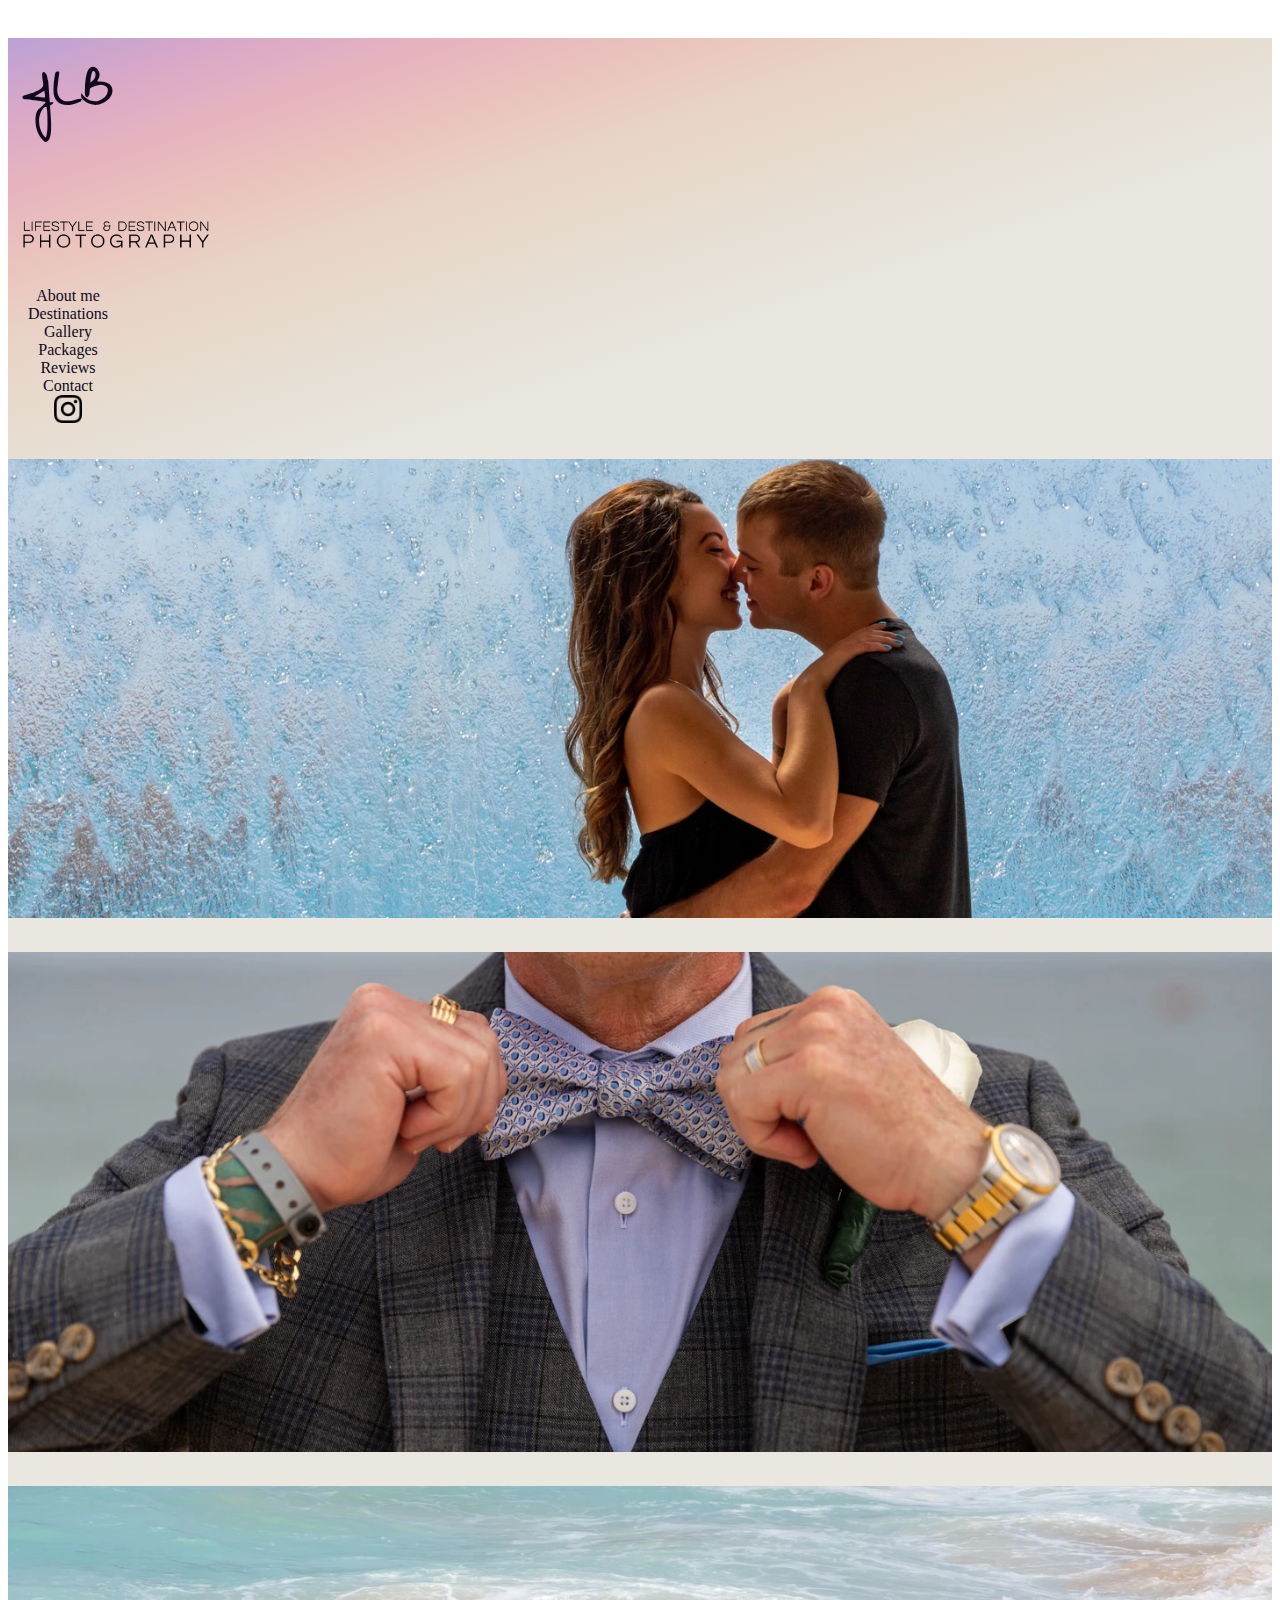
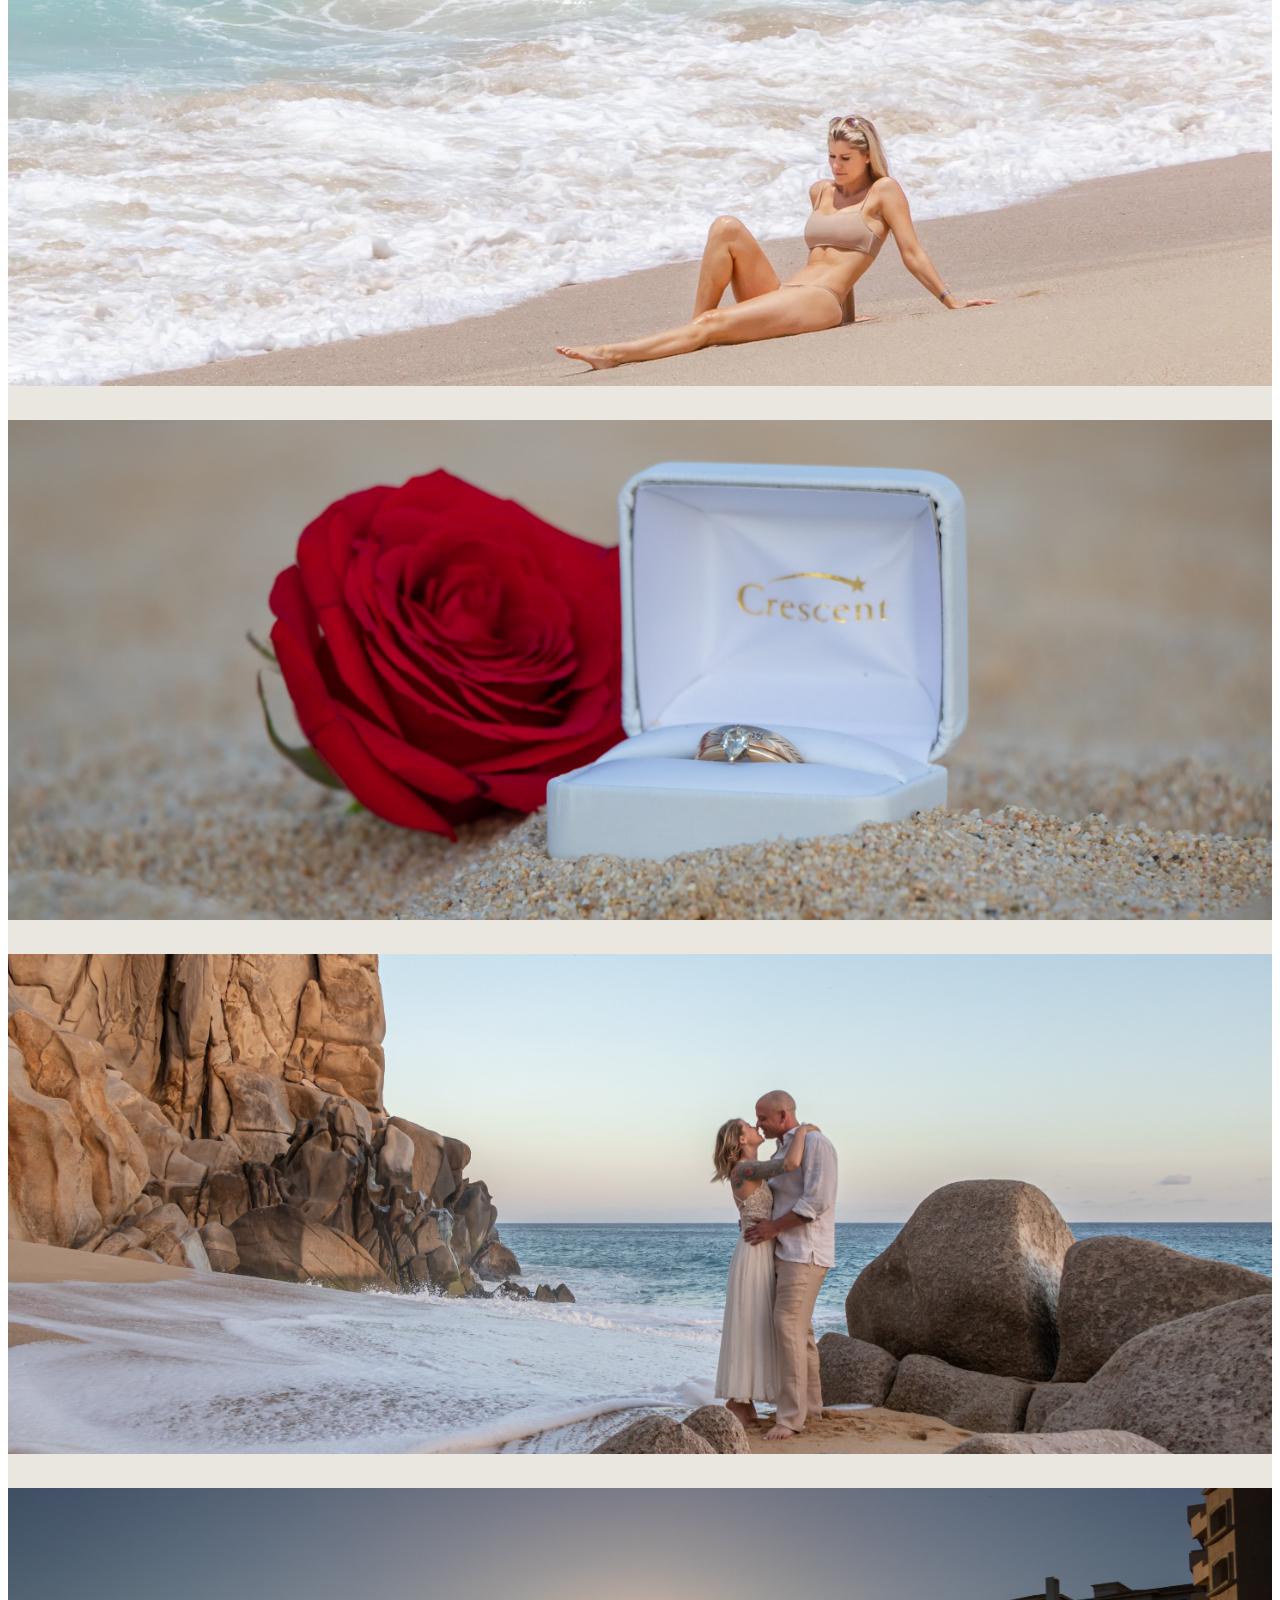
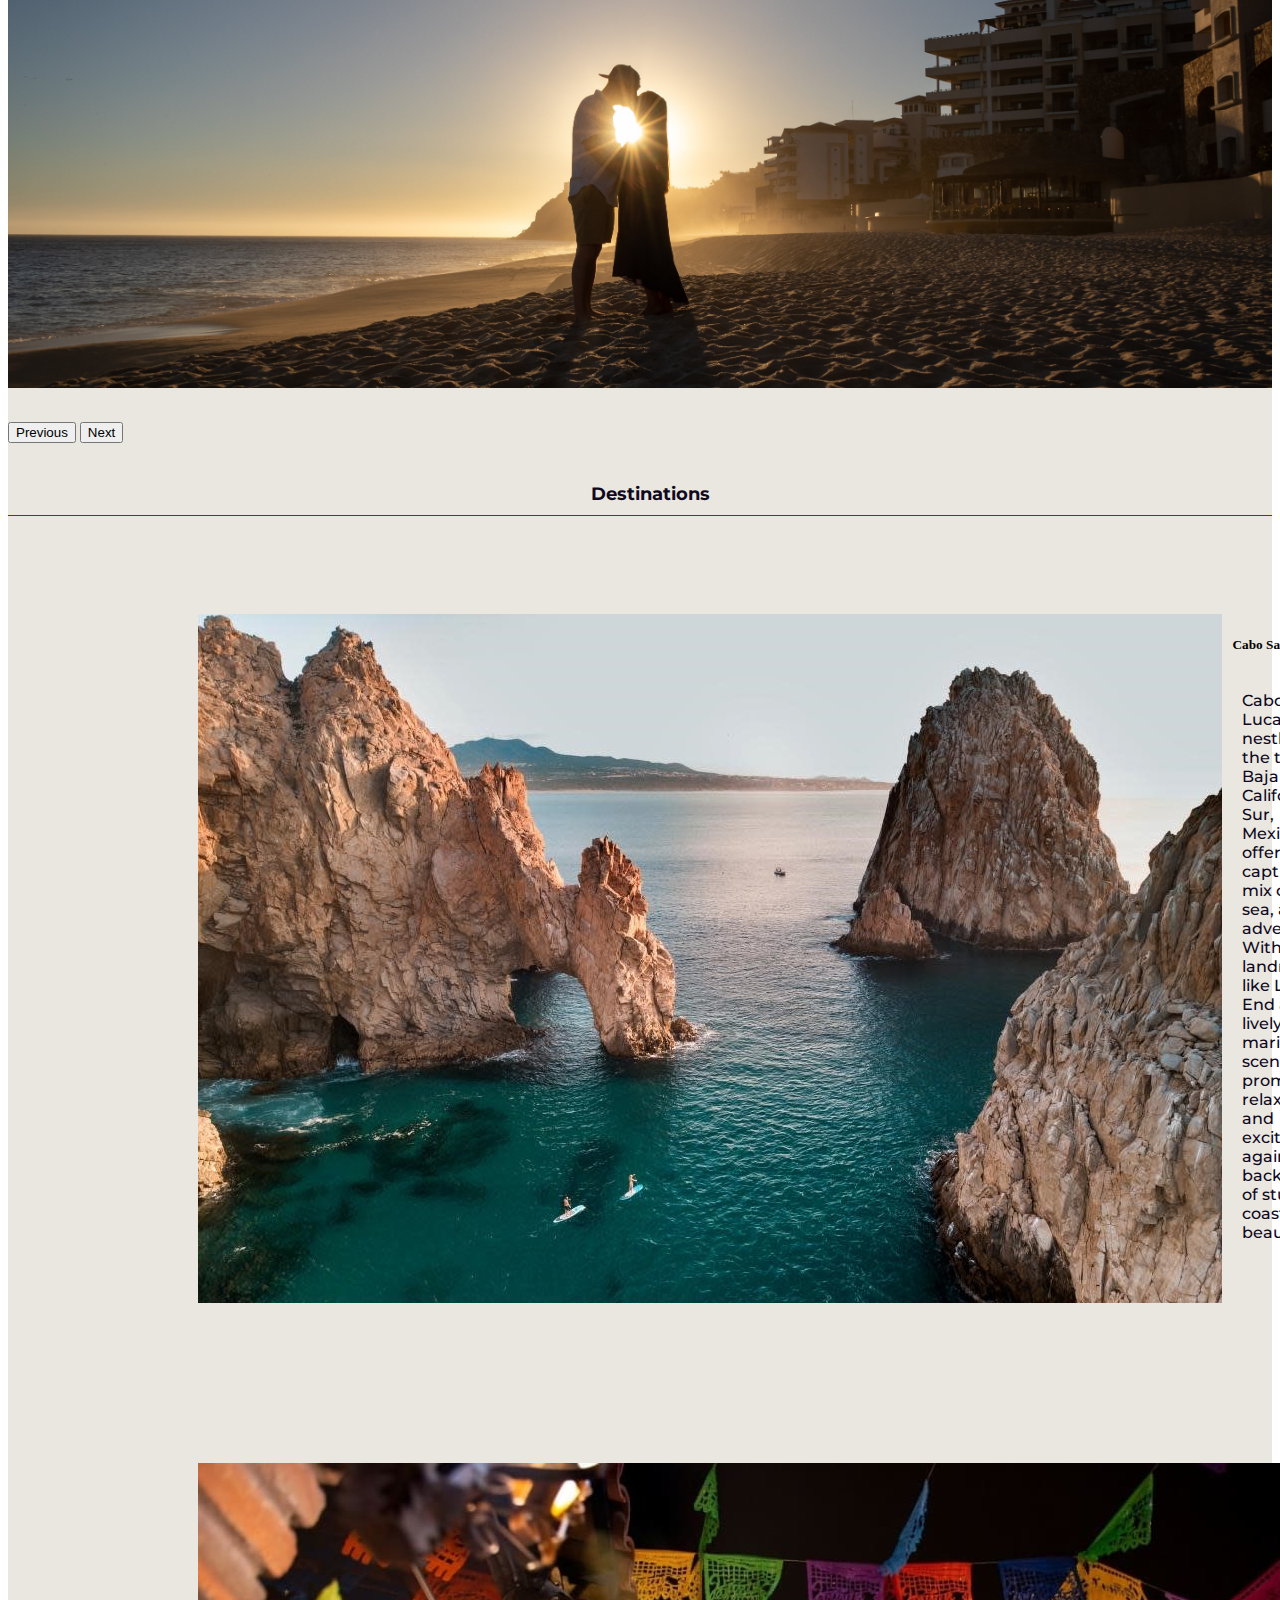
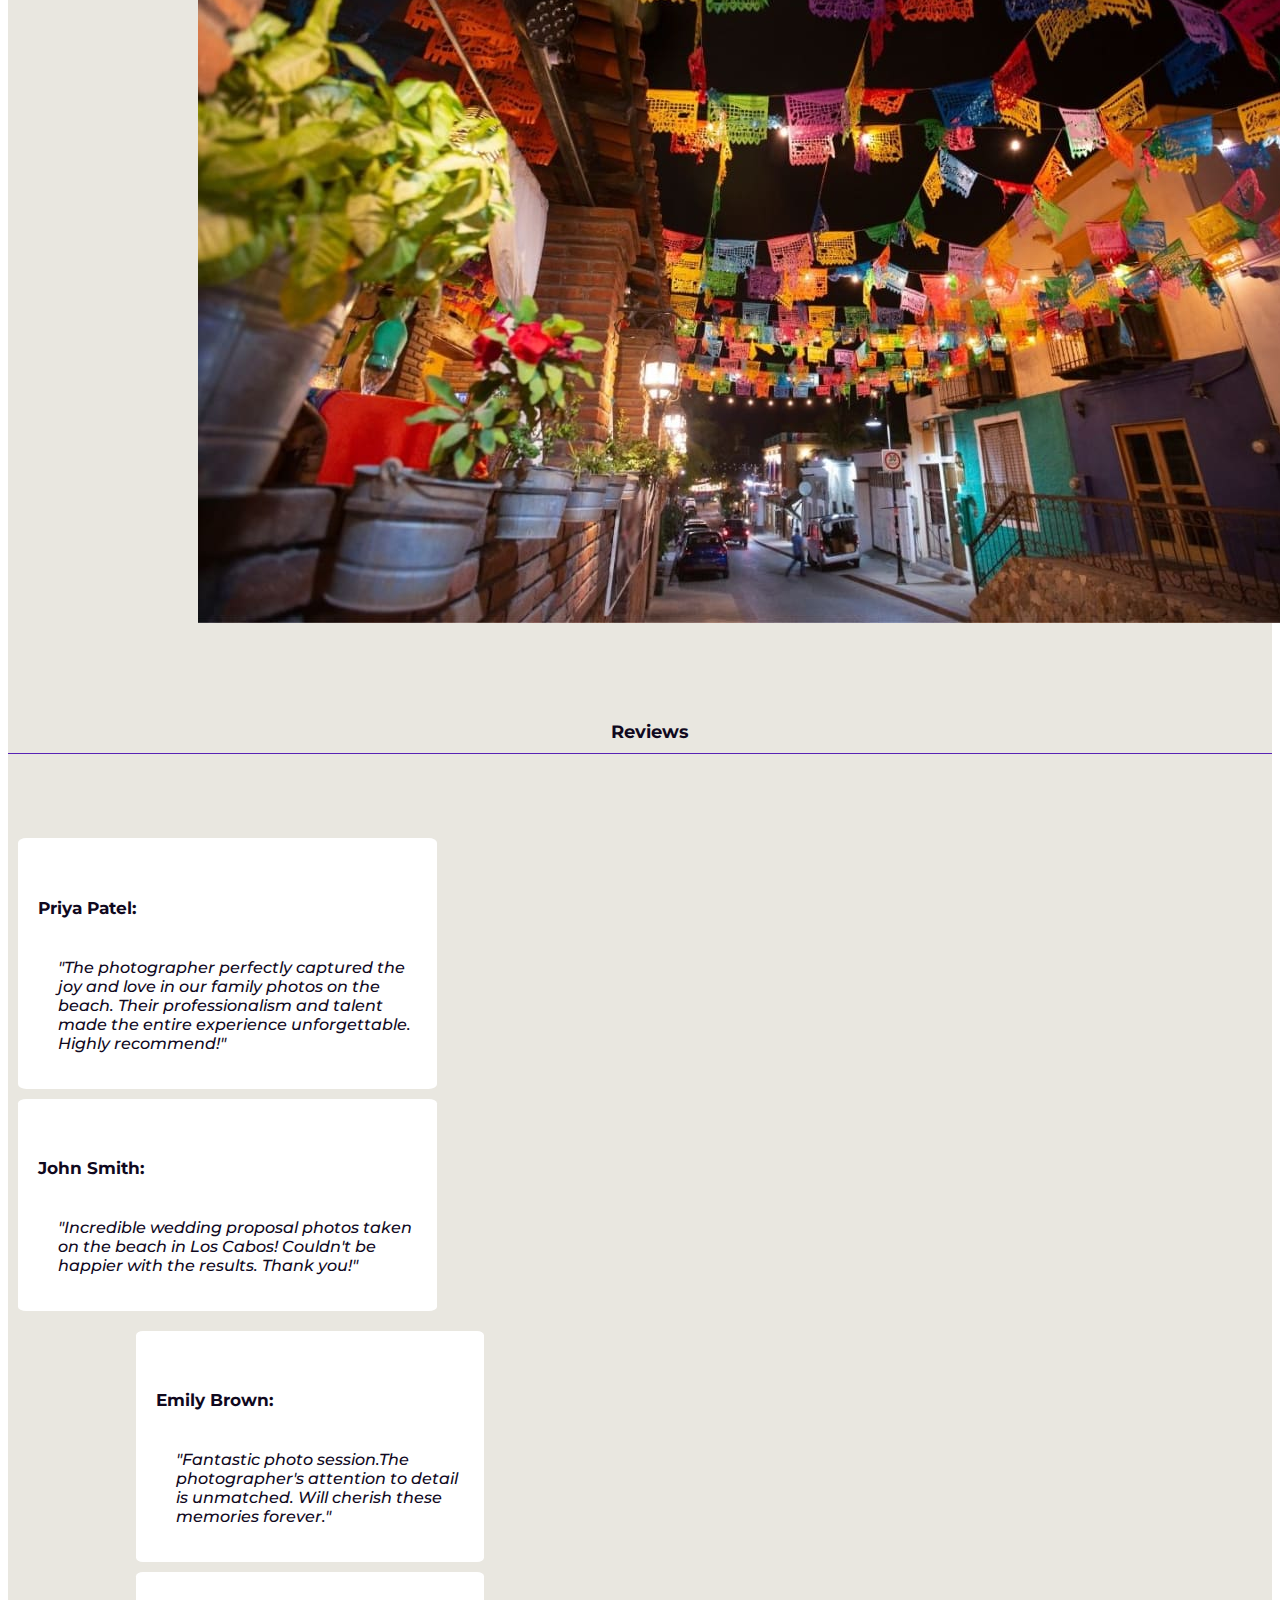
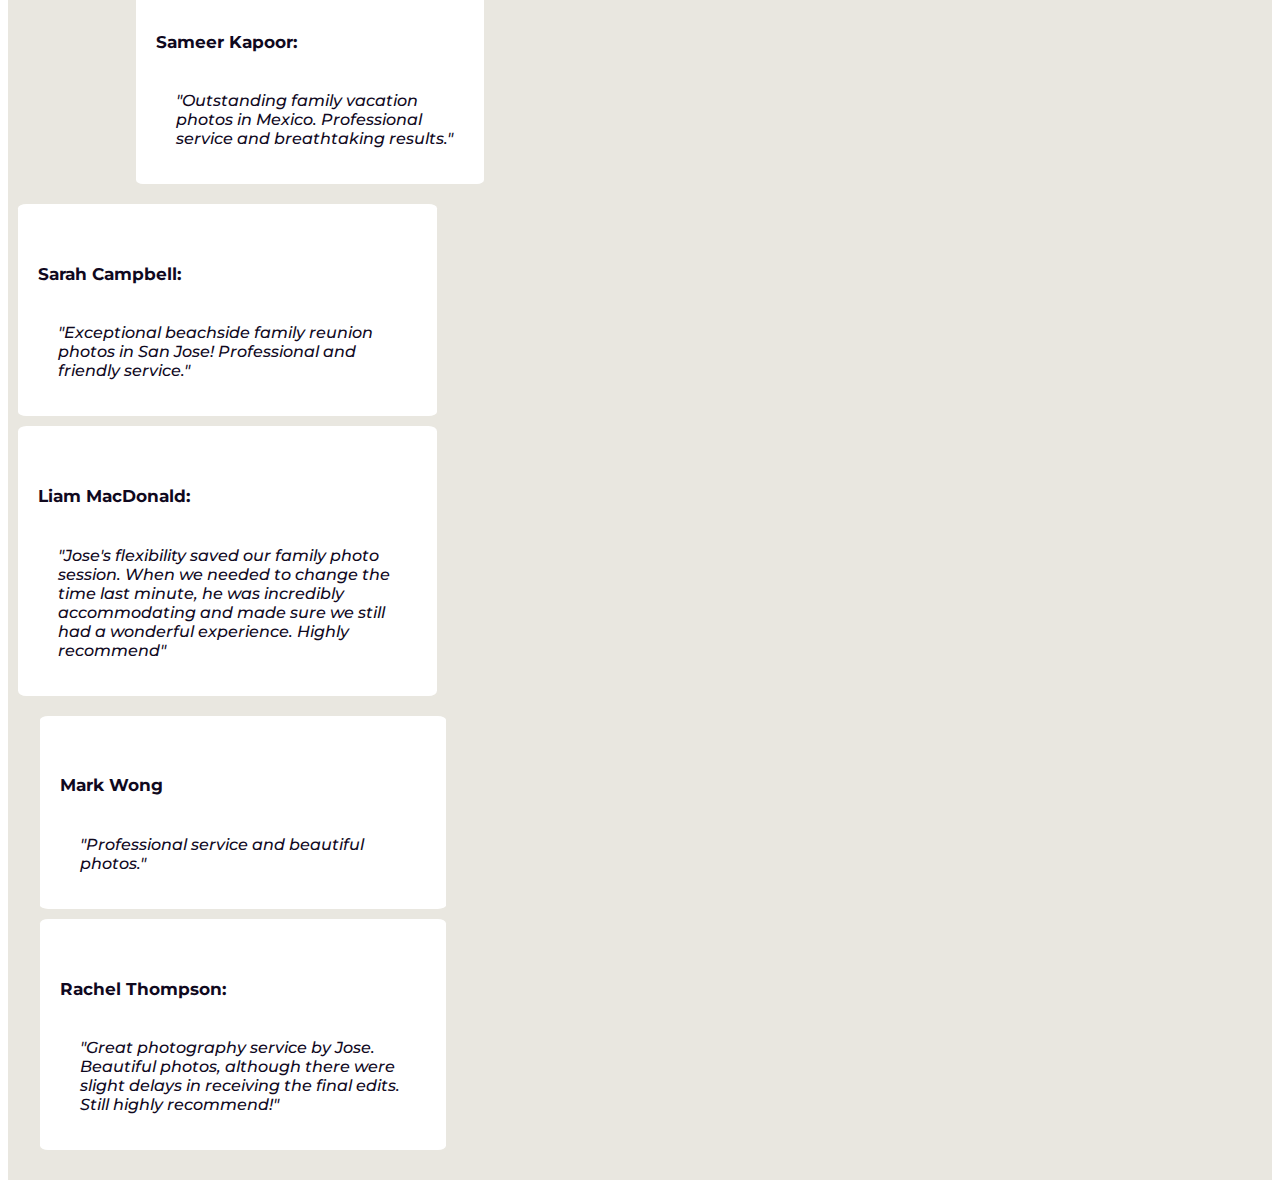
==== index.html @ 8baeb2ca "Se agrega el proyecto" ====
<!DOCTYPE html>
<html lang="en">

<head>
  <meta charset="UTF-8">
  <meta name="viewport" content="width=device-width, initial-scale=1.0">
  <link rel="stylesheet" href="style.css">

  <title>JLB</title>
  <link rel="icon" type="image/png" sizes="16x16" href="./imágenes/2257865334cab3a-removebg-preview.png">
  <link href="https://cdn.jsdelivr.net/npm/bootstrap@5.3.1/dist/css/bootstrap.min.css" rel="stylesheet"
    integrity="sha384-4bw+/aepP/YC94hEpVNVgiZdgIC5+VKNBQNGCHeKRQN+PtmoHDEXuppvnDJzQIu9" crossorigin="anonymous">

</head>

<body>
  <div class="container-fluid main">
    <header class="row fondo">
      <div class="col-md-1">
        <a href="index.html">
          <h1>JLB</h1>
        </a>
      </div>

      <div class="col-md-3">
        <a href="index.html"><img src="./imágenes/l&dblack.png" alt="lifestyle & destination photography"></a>
      </div>

      <div class="col-md-8">
        <ul class="nav justify-content-end">
          <li class="nav-item ">
            <a class="nav-link active" aria-current="page" href="Sobremi.html">About me</a>
          </li>
          <li class="nav-item ">
            <a class="nav-link" href="index.html#destinations">Destinations</a>
          </li>
          <li class="nav-item ">
            <a class="nav-link" href="Galeria.html">Gallery</a>
          </li>
          <li class="nav-item ">
            <a class="nav-link" href="packs.html">Packages</a>
          </li>
          <li class="nav-item ">
            <a class="nav-link" href="index.html#reviews">Reviews</a>
          </li>
          <li class="nav-item ">
            <a class="nav-link" href="contacto.html">Contact</a>
          </li>
          <li class="instagram">
            <a href="https://www.instagram.com/j.l.borbolla/"><img src="imágenes/instagram.png" alt="">
          </li></a>
            <div class="instagram">
          <li>
            <div class="gtranslate_wrapper"></div>
            <script>window.gtranslateSettings = {"default_language":"en","native_language_names":true,"languages":["en","es"],"globe_color":"##000000","wrapper_selector":".gtranslate_wrapper","flag_size":24,"alt_flags":{"es":"mexico"},"globe_size":34}</script>
            <script src="https://cdn.gtranslate.net/widgets/latest/globe.js" defer></script>
          </li>
          </div>
          </ul>
      </div>

    </header>
    


    <div id="carouselExampleAutoplaying" class="carousel slide carousel-fade" data-bs-ride="carousel">
      <div class="carousel-inner">
        <div class="carousel-item active">
          <img src="./imágenes/galeria/horizontal/carr3.webp" class="d-block w-80 img-carousel" alt="pareja abrazada">
        </div>
        <div class="carousel-item">
          <img src="./imágenes/galeria/horizontal/foto3.webp" class="d-block w-80 img-carousel"
            alt="pareja en la playa besándose">
        </div>
        <div class="carousel-item">
          <img src="./imágenes/galeria/horizontal/foto4.webp" class="d-block w-80 img-carousel" alt="Mujer en la playa">
        </div>
        <div class="carousel-item">
          <img src="./imágenes/galeria/horizontal/galh18-min.jpg" class="d-block w-80 img-carousel"
            alt="Mujer en la playa">
        </div>
        <div class="carousel-item">
          <img src="./imágenes/galeria/horizontal/galh20-min.jpg" class="d-block w-80 img-carousel"
            alt="Mujer en la playa">
        </div>

        <div class="carousel-item">
          <img src="./imágenes/galeria/horizontal/galh17+-min.JPG" class="d-block w-80 img-carousel"
            alt="Hombre apretando su moño">
        </div>

      </div>
      <button class="carousel-control-prev" type="button" data-bs-target="#carouselExampleAutoplaying"
        data-bs-slide="prev">
        <span class="carousel-control-prev-icon" aria-hidden="true"></span>
        <span class="visually-hidden">Previous</span>
      </button>
      <button class="carousel-control-next" type="button" data-bs-target="#carouselExampleAutoplaying"
        data-bs-slide="next">
        <span class="carousel-control-next-icon" aria-hidden="true"></span>
        <span class="visually-hidden">Next</span>
      </button>
    </div>

    <div class="row justify-content-center">
      <h3 id="destinations"><br>Destinations</h3>
      <div class="col-md-6 cartas">
        <div class="card col-md-6">
        <img src="imágenes/los cabos/sanlucass.jpg" class="card-img-top" alt="...">

        <div class="card-body">
          <h5 class="card-title">Cabo San Lucas</h5>
          <p class="card-text">Cabo San Lucas, nestled at the tip of Baja California Sur, Mexico, offers a captivating mix of sun, sea, and adventure. With landmarks like Land's End and a lively marina scene, it promises relaxation and excitement against a backdrop of stunning coastal beauty. </p>
          
        </div>
      </div>
      </div>

      <div class="col-md-6 cartas">
        <div class="card">
        <img src="imágenes/los cabos/sanjose.jpeg" class="card-img-top" alt="...">

        <div class="card-body">
          <h5 class="card-title">San Jose Del Cabo</h5>
          <p class="card-text">San Jose del Cabo, adjacent to Cabo San Lucas in Baja California Sur, Mexico, offers a serene retreat marked by colonial charm, artistic expression, and natural beauty. Its historic downtown, lively arts scene, and pristine beaches create an inviting atmosphere for visitors to unwind and explore the destination's rich cultural heritage. </p> 
          
        </div>
        </div>
      </div>



    </div>


    <div class="row">
      <h3 id="reviews">Reviews</h3>
      <div class="reviews">
        <br><br>
        <div class="row justify-content-center">
        <article class="col-md-5">
          <h6>Priya Patel:</h6>
          <p>"The photographer perfectly captured the joy and love in our family photos on the beach. Their professionalism and talent made the entire experience unforgettable. Highly recommend!"</p>
        </article>
        <article class="col-md-5">
          <h6>John Smith:</h6>
          <p>"Incredible wedding proposal photos taken on the beach in Los Cabos! Couldn't be happier with the results. Thank you!"</p>
        </article>
      </div>
      <div class="row justify-content-center">
        <article class="col-md-5">
          <h6>Emily Brown:</h6>
          <p>"Fantastic photo session.The photographer's attention to detail is unmatched. Will cherish these memories forever."</p>
        </article>
        <article class="col-md-5">
          <h6>Sameer Kapoor:</h6>
          <p>"Outstanding family vacation photos in Mexico. Professional service and breathtaking results."</p>
        </article>
      </div>
      <div class="row justify-content-center">
        <article class="col-md-5">
          <h6>Sarah Campbell:</h6>
          <p>"Exceptional beachside family reunion photos in San Jose! Professional and friendly service."</p>
        </article>
        <article class="col-md-5">
          <h6>Liam MacDonald:</h6>
          <p>"Jose's flexibility saved our family photo session. When we needed to change the time last minute, he was incredibly accommodating and made sure we still had a wonderful experience. Highly recommend"
          </p>
        </article>
        </div>
        <div class="row justify-content-center">
        <article class="col-md-5">
          <h6>Mark Wong</h6>
          <p>"Professional service and beautiful photos."
            </p>
        </article>
        <article class="col-md-5">
          <h6>Rachel Thompson:</h6>
          <p>"Great photography service by Jose. Beautiful photos, although there were slight delays in receiving the final edits. Still highly recommend!"</p>
        </article>
      </div>
      
      </div>

      

      


    </div>
    <footer>

    </footer>

  </div>

  <script src="https://cdn.jsdelivr.net/npm/bootstrap@5.3.1/dist/js/bootstrap.bundle.min.js"
    integrity="sha384-HwwvtgBNo3bZJJLYd8oVXjrBZt8cqVSpeBNS5n7C8IVInixGAoxmnlMuBnhbgrkm"
    crossorigin="anonymous"></script>
</body>

</html>
---- style.css ----
@import url('https://fonts.googleapis.com/css2?family=Zeyada&display=swap');
@import url('https://fonts.googleapis.com/css2?family=Montserrat:wght@300&family=Zeyada&display=swap');
@import url('https://fonts.googleapis.com/css2?family=Quicksand:wght@300&family=Zeyada&display=swap');

@import url('https://fonts.googleapis.com/css2?family=Poppins:ital,wght@0,100;0,200;0,300;0,400;0,500;0,600;0,700;0,800;0,900;1,100;1,200;1,300;1,400;1,500;1,600;1,700;1,800;1,900&display=swap');

@keyframes colores{
    from{border-color: #E7DBCE}
    to{border-color:#50199d}
}

.main{
    background-color: #e9e7e0;
}

header h1{
    font-family: 'Zeyada', cursive;
    font-size: 56px;
    padding: 15px;
    display: flex;  
} 
header a{
    text-decoration: none;
    color: #10091e !important
}
header ul li a img{
    width: 28px;
    padding: 0;
}

header ul{
    display:inline-block;
    padding: 20px;
    color: #10091e !important;
    
    
}

header ul li{
    display: flex;
    justify-content: center;
}

li:hover{
    border: solid rgba(88,35,181, .9); 
    border-width: 1.32px;
    transition: ease-out;
    animation-name: colores;  
    animation-duration: 2s;
    
    

}

header img{
    display: flex;
    align-items: center;
    align-content: center;
    justify-content:center;

    width: 200px;
    padding-top: 21px;
    padding-left: 7px;


}
.img-carousel{
    object-fit: cover;
    
    

}

.carousel-inner img {
    width: 100%;
    max-height: 500px;
    padding-bottom: 30px;
}

p{
    color: #10091e;
    font-family: 'Montserrat', sans-serif;
    font-weight: 500 !important;
    font-size: 16px !important;
    padding-left: 20px;
}
h3{
    color: #10091e;
    font-family: 'Montserrat', sans-serif;
    font-size: 18px;
    padding-left: 20px;
}

.contacto{
    display: flex;
    justify-content: center;
    font-family: 'Montserrat', sans-serif;
    padding-top: 20px;
    
}
.contacto img{
    width: 80%;
    display: flex;
    justify-items: center;
    align-items: center;
    align-content: center;
}

.qr{
    display: flex;
    justify-content: center;
    padding-bottom: 40px;
}

.qr img{
    width: 40%;

}
.sobremi img{
    width: 67%;
    border-radius: 10%;
    padding-top: 20px;
}

.sobremi{
    display: flex;
    justify-content: center;
    align-items: center;
    padding-bottom:40px ;
}

.galeria1 img{
    width: 95%;
    padding: 12px 0 12px 20px;
}
.galeria2 img{
    width: 95%;
    padding: 12px 20px 12px 0;
}

.visit{
    font-family: 'Quicksand', sans-serif;
    background-color:#e9e7e0;
    font-size: 45px;
    padding: 20px 0 0 0;
    display: flex;
    justify-content: center;
    
}
.video{
    display: flex;
    justify-content:center ; 
    padding-top: 25px; 
    padding-bottom: 35px;
}

.fondo{
    background-image: linear-gradient(to right bottom, #baa1d5, #d9a8c8, #e7b4be, #eac4bd, #e8d4c7, #e7dbce, #e7e1d7, #e9e7e0, #e9e7e0, #e9e7e0, #e9e7e0, #e9e7e0);
}

.ja{
    text-decoration: none;
    color: white;
    bottom: 15px;
}

h3{
    border-bottom: solid rgba(88,35,181, 1);
    border-width: 1px;
    padding-bottom: 10px;
    display: flex;
    justify-content: center;

}
.instagram{
    border-style: hidden !important;
    display: flex !important;
    justify-items: center !important;
    padding: 0 25px !important;
    
}

.card{
    width: 70% !important;
    padding: 20px !important;
    margin: 60px !important;
    display: flex !important;

    
    
    
}

.card-title{
    display: flex;
    justify-content: center;
}

.card-text{
    color: #10091e;
    font-family: 'Montserrat', sans-serif;
    font-size: 16px !important;
    height: 100%;
    
}

.card-body{
    width: 100%;
    display: flex;
    flex-direction: column;
}

.cartas{
    display: flex;
    justify-content: center;
    

}

.btn{
    display: flex !important;
    justify-content: center;
    
}

.reviews{
    display: flex;
    flex-wrap: wrap;
    justify-content: center;
    padding: 20px 0 20px 0;

}

article{
    width: 30%;
    background-color: white;
    padding: 20px;
    margin: 10px;
    border-radius: 2%;
   
    
}

article p{
    color: #10091e;
    font-family: 'Montserrat';
    font-style: italic;
    font-size: 16px !important;
}

article h6{
    font-family: 'Montserrat';
    font-size: 17px !important;
    color: #10091e;
    font-weight:bold;
}

article:hover{
    border: solid rgba(88,35,181, .9); 
    border-width: 1.3px;
    transition: ease-out;
    animation-name: colores;  
    animation-duration: 2s;
}

.pack{
    display: flex;
    flex-wrap: wrap;
    justify-content: center;
    padding: 10px 0 10px 0;
    

}

.pack img{
    width: 100%;
    border-radius: 2%;

}

.pack h6{
    font-family: "Poppins", sans-serif;
    font-weight: 600 !important;
    font-style: normal;
    font-size:x-large !important;
    color:#10091ec5;
    display: flex;
    justify-content: center;
}

.pack p{
    font-family: "Poppins", sans-serif;
    font-weight: 300 !important;
    font-style: normal;
}
.pack article{
   
    margin: 30px;
}
.lenguaje{
    margin: 5px;
}
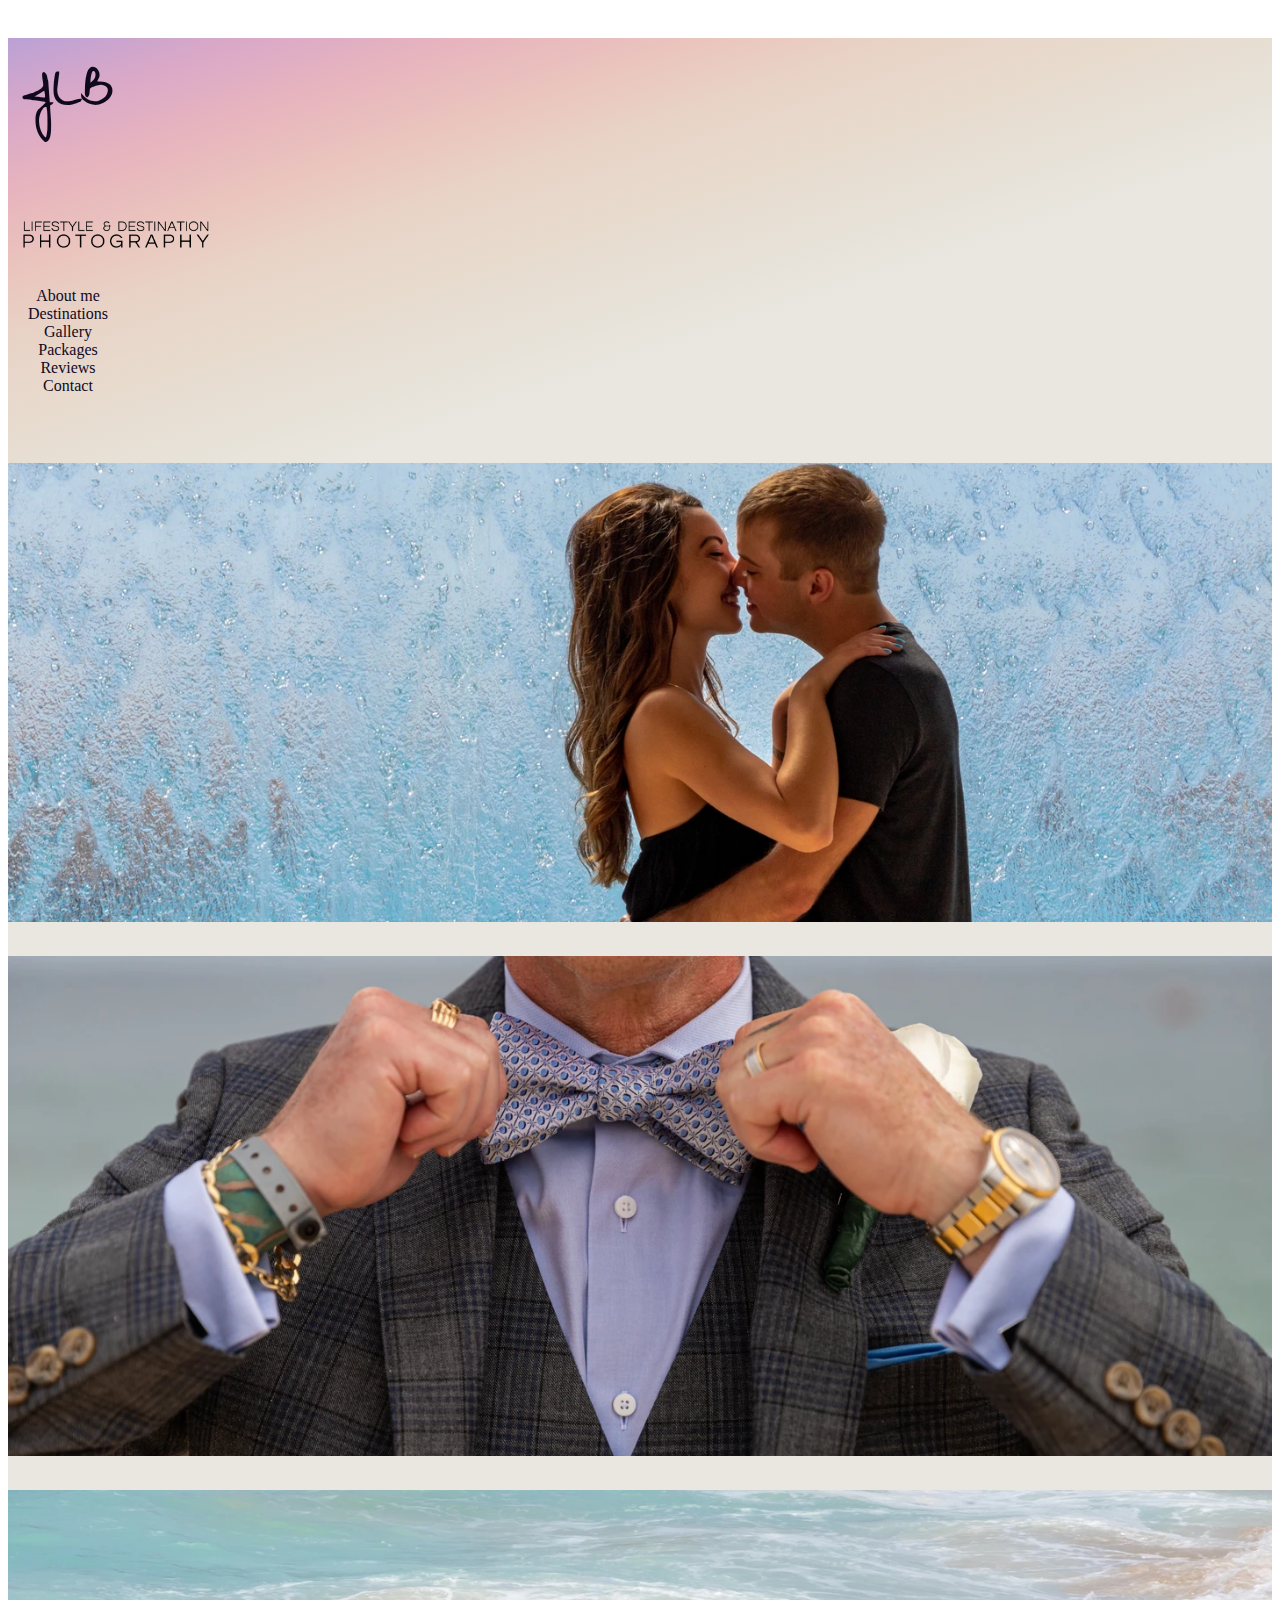
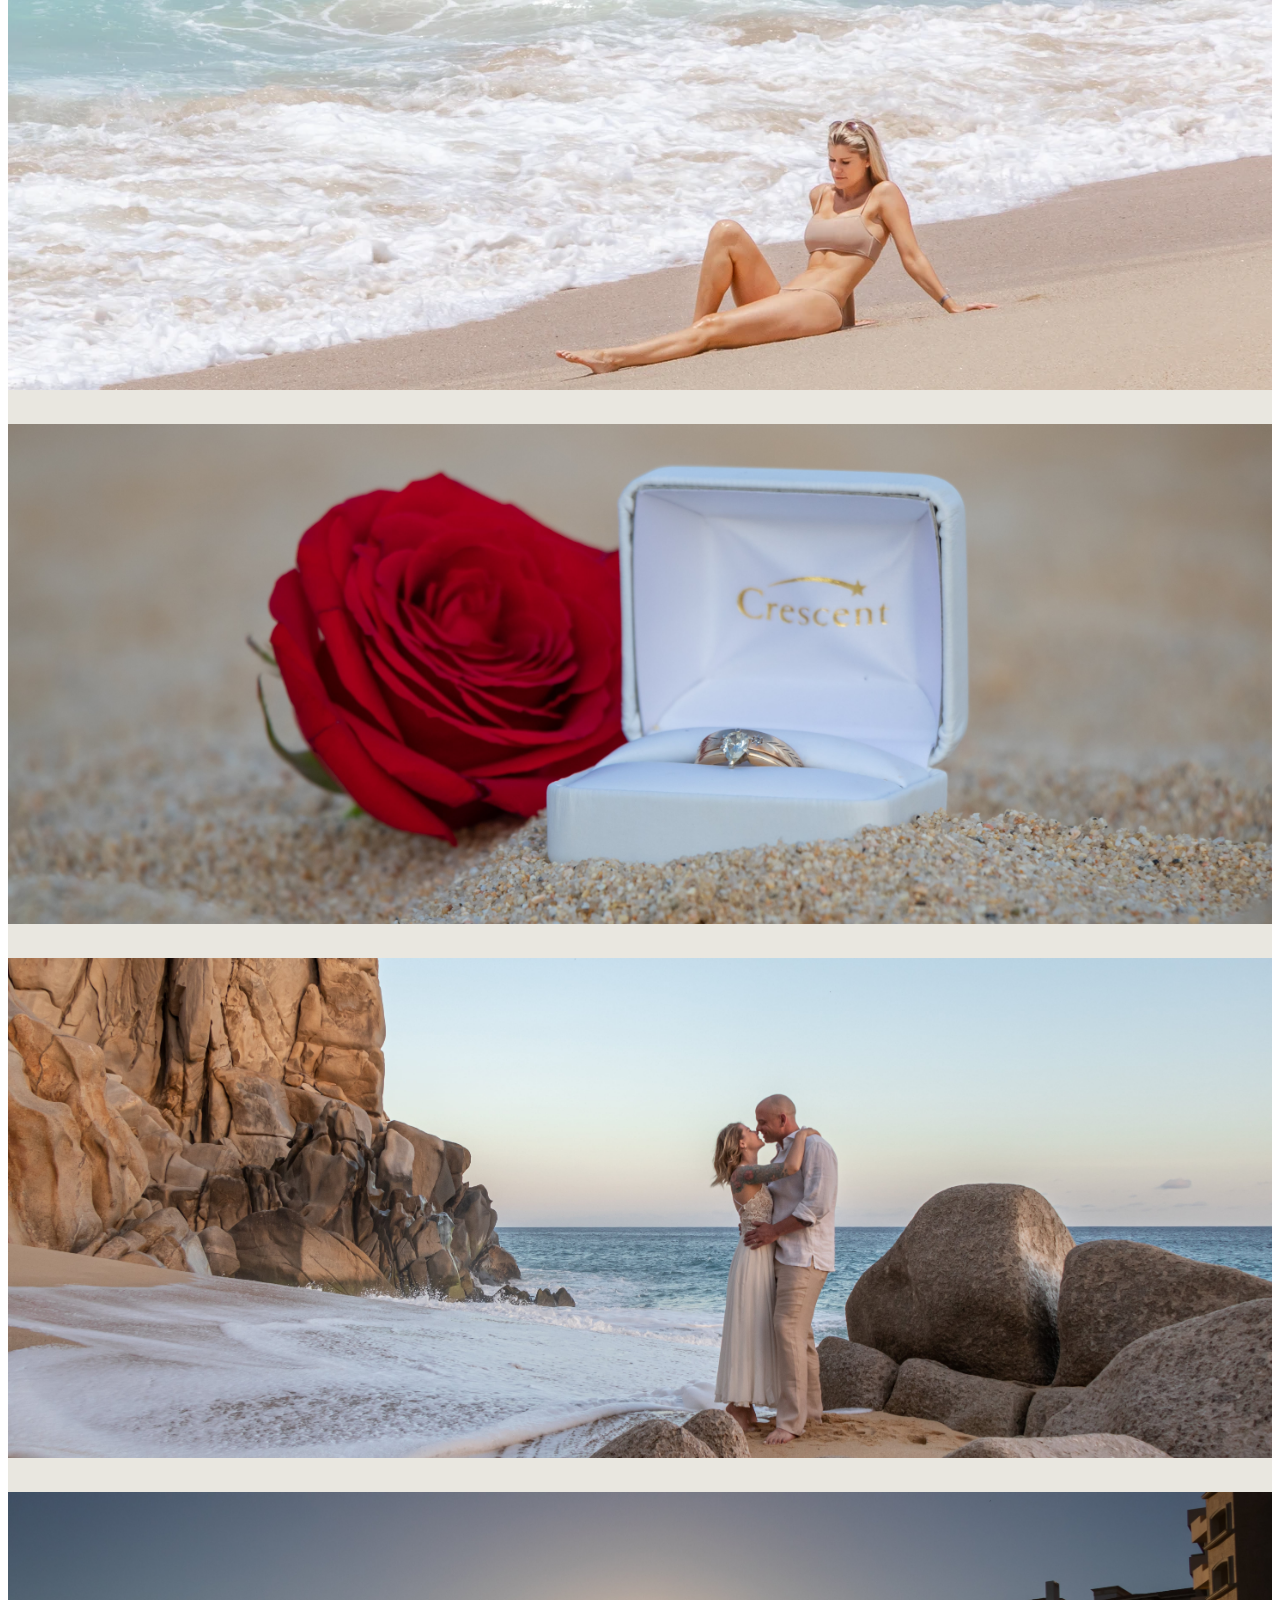
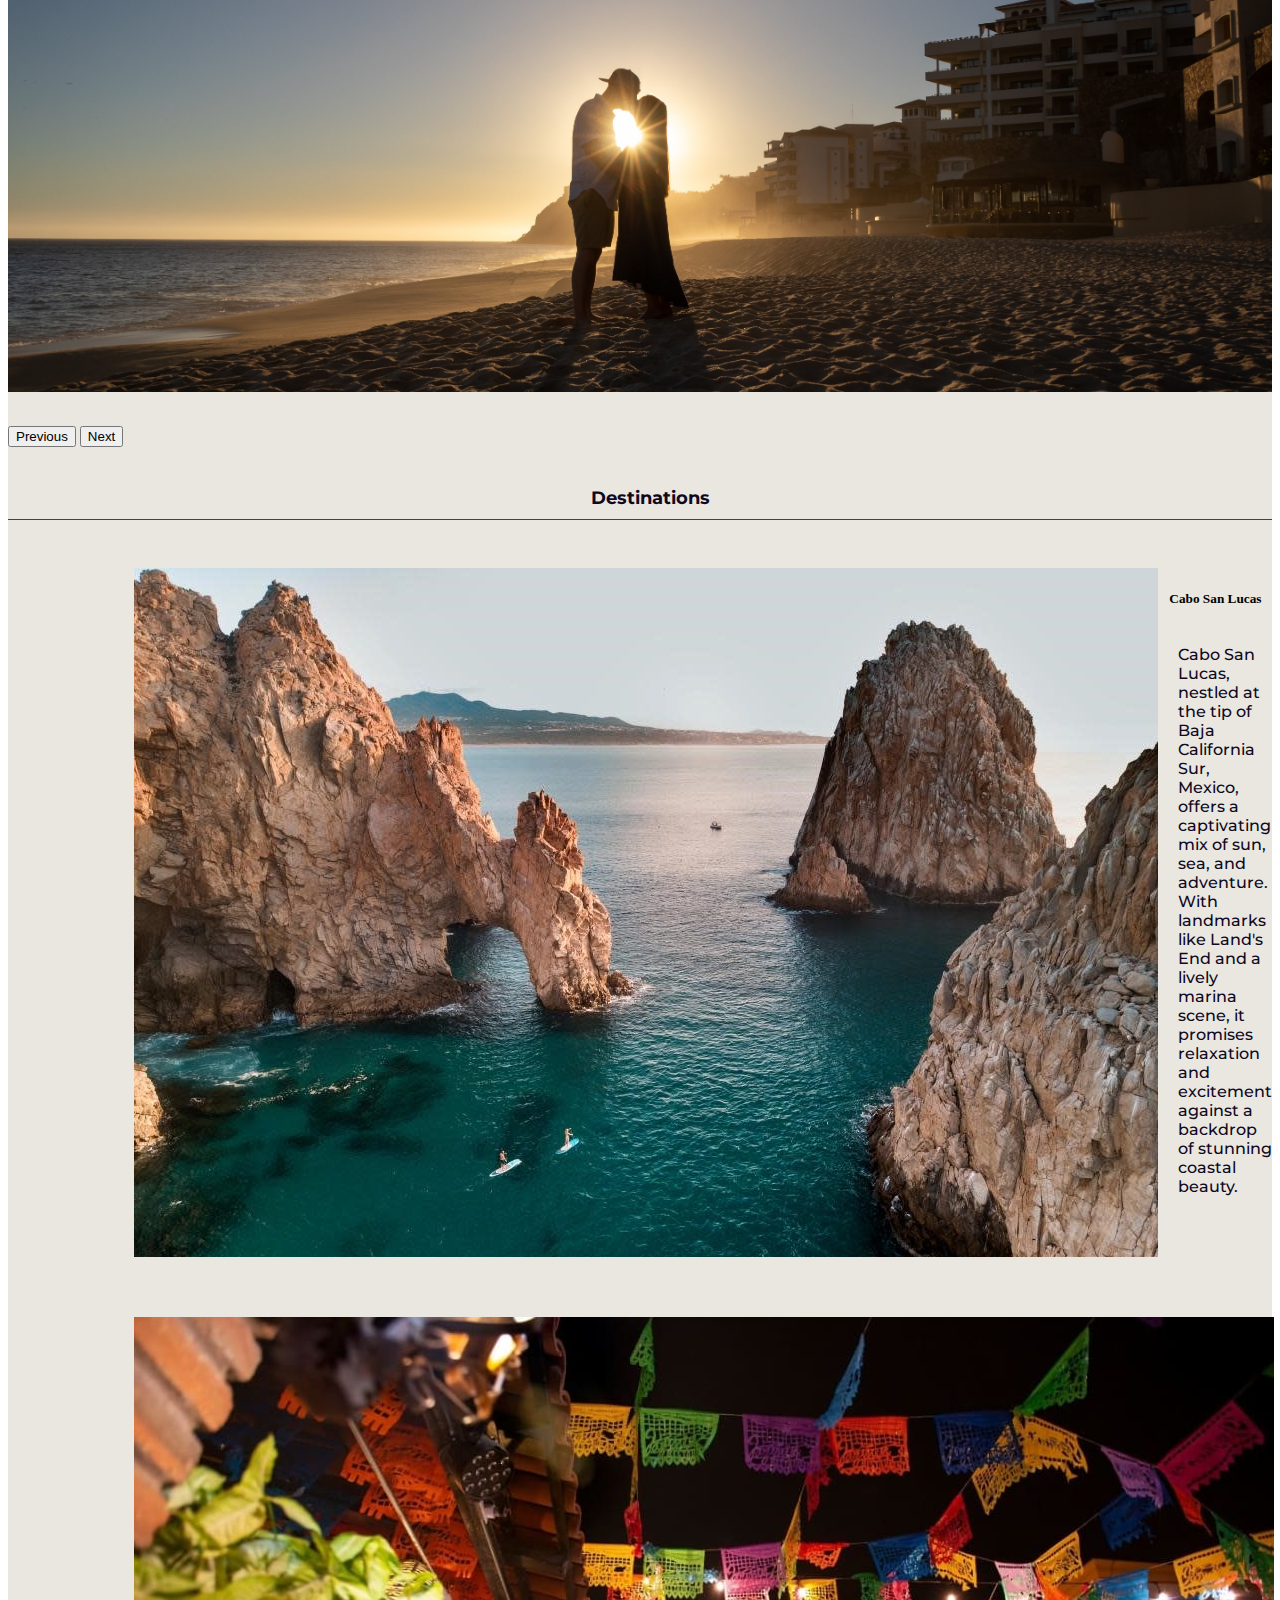
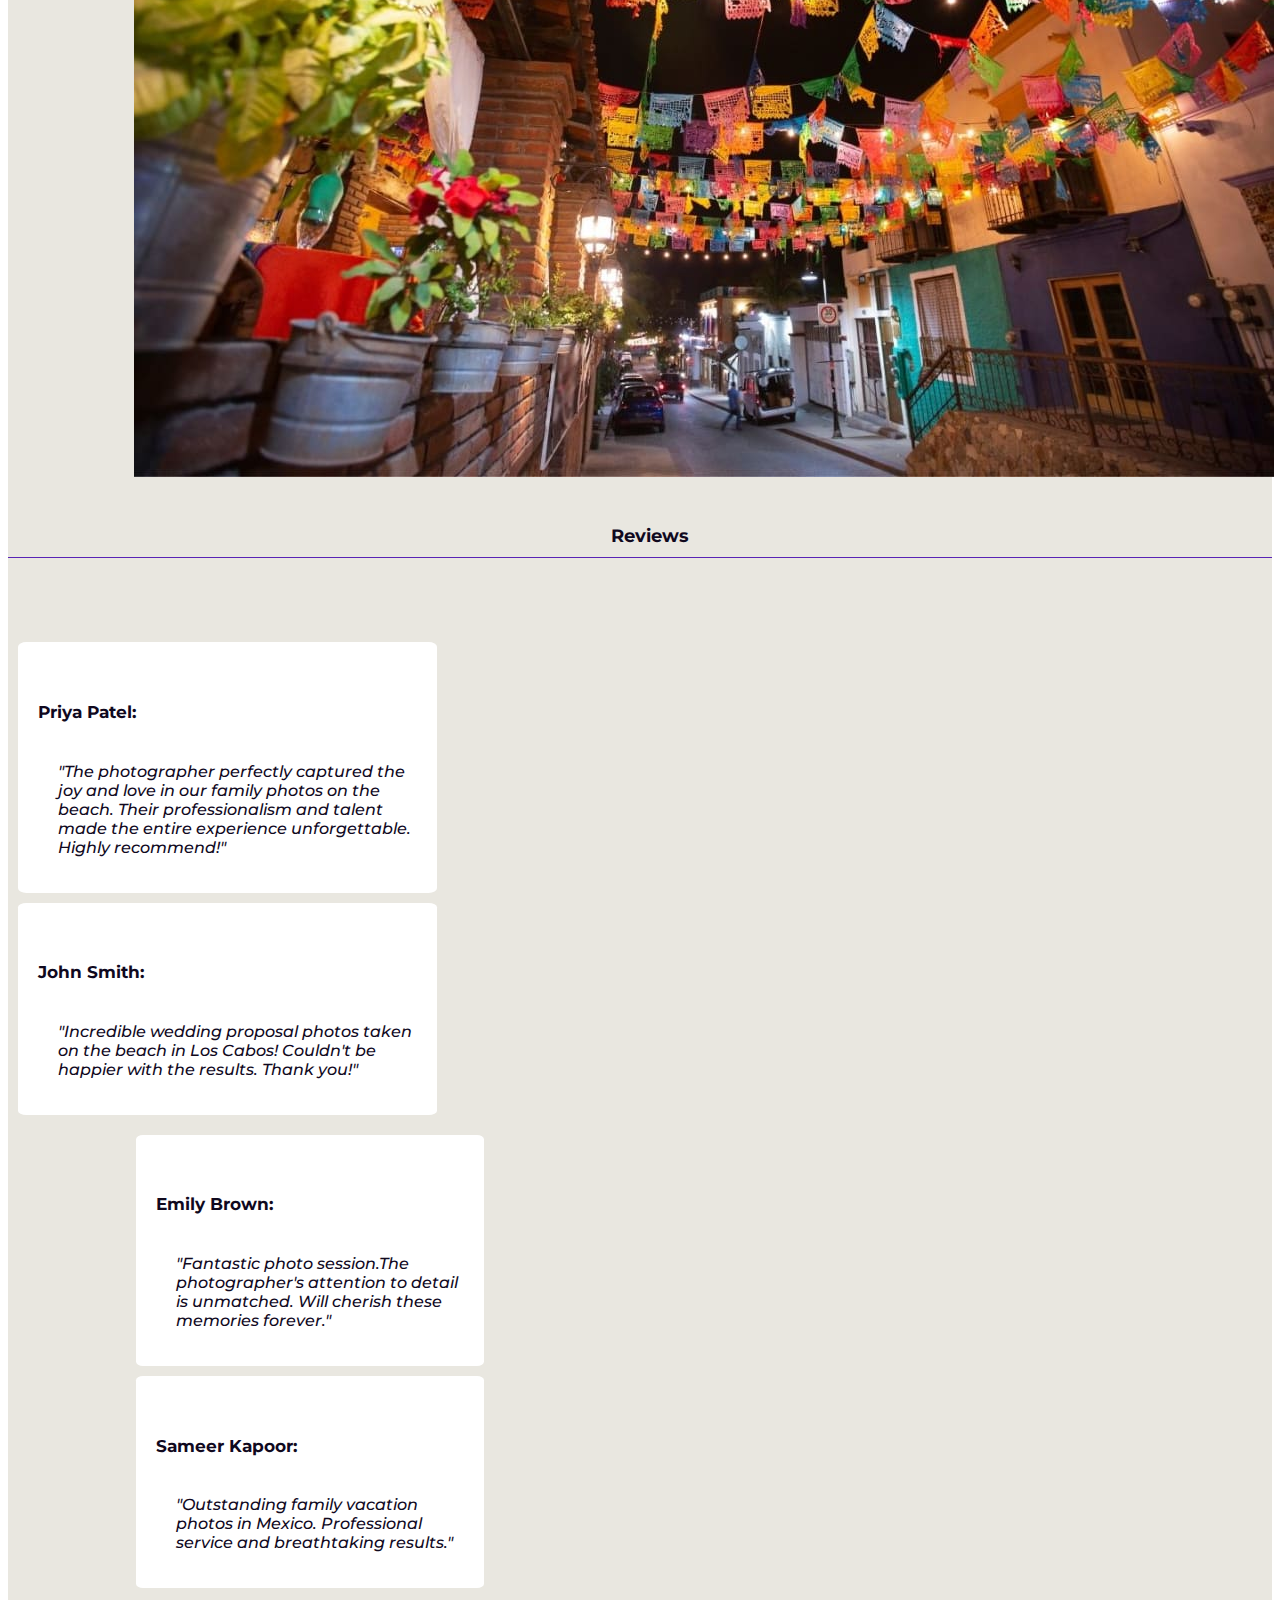
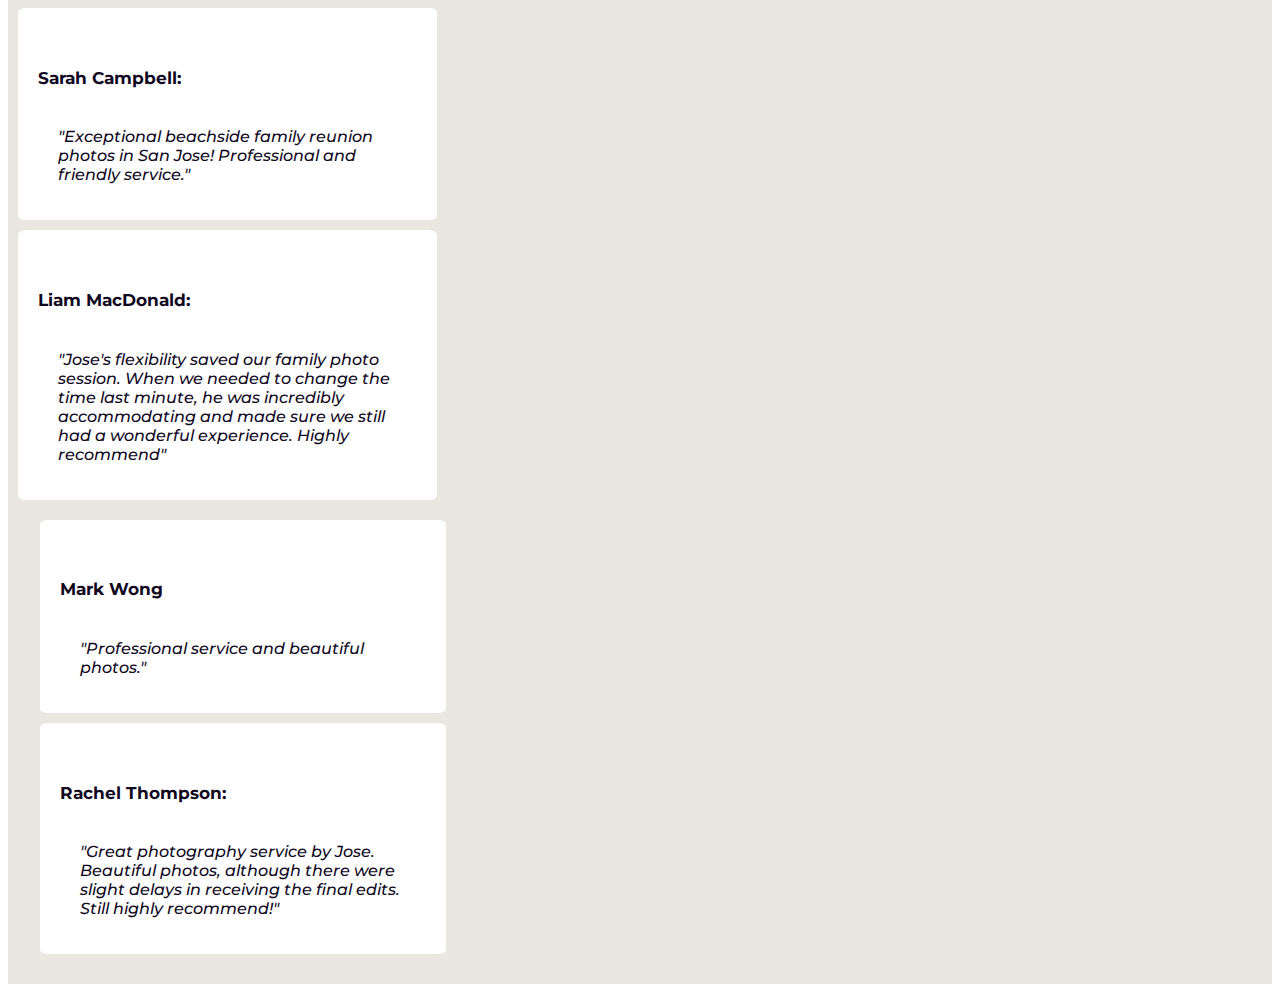
==== commit 2caa31ad: "Cambié el ícono de instagram y el ícono de cambio de idioma" ====
--- a/index.html
+++ b/index.html
@@ -46,18 +46,17 @@
           <li class="nav-item ">
             <a class="nav-link" href="contacto.html">Contact</a>
           </li>
-          <li class="instagram">
-            <a href="https://www.instagram.com/j.l.borbolla/"><img src="imágenes/instagram.png" alt="">
-          </li></a>
+
             <div class="instagram">
-          <li>
+          <li class="gtranslate_wrapper">
             <div class="gtranslate_wrapper"></div>
-            <script>window.gtranslateSettings = {"default_language":"en","native_language_names":true,"languages":["en","es"],"globe_color":"##000000","wrapper_selector":".gtranslate_wrapper","flag_size":24,"alt_flags":{"es":"mexico"},"globe_size":34}</script>
-            <script src="https://cdn.gtranslate.net/widgets/latest/globe.js" defer></script>
-          </li>
+<script>window.gtranslateSettings = {"default_language":"en","native_language_names":true,"languages":["en","es"],"wrapper_selector":".gtranslate_wrapper"}</script>
+<script src="https://cdn.gtranslate.net/widgets/latest/lc.js" defer></script>
+          </li>  
           </div>
           </ul>
       </div>
+      
 
     </header>
     
--- a/style.css
+++ b/style.css
@@ -182,9 +182,9 @@
 }
 
 .card{
-    width: 70% !important;
-    padding: 20px !important;
-    margin: 60px !important;
+    width: 80% !important;
+    padding: 10px !important;
+    margin: 20px !important;
     display: flex !important;
 
     
@@ -295,10 +295,23 @@
     font-style: normal;
 }
 .pack article{
-   
     margin: 30px;
 }
-.lenguaje{
-    margin: 5px;
-}
-
+
+
+.sobremi b{
+    font-size: 18px;
+}
+
+.gtranslate_wrapper{
+    border-style: hidden !important;
+    padding: 8px 0;
+}
+
+@media screen and (max-width:1200px) {
+    .col-md-8{
+        background-color: #50199d;
+        
+    }
+    
+}